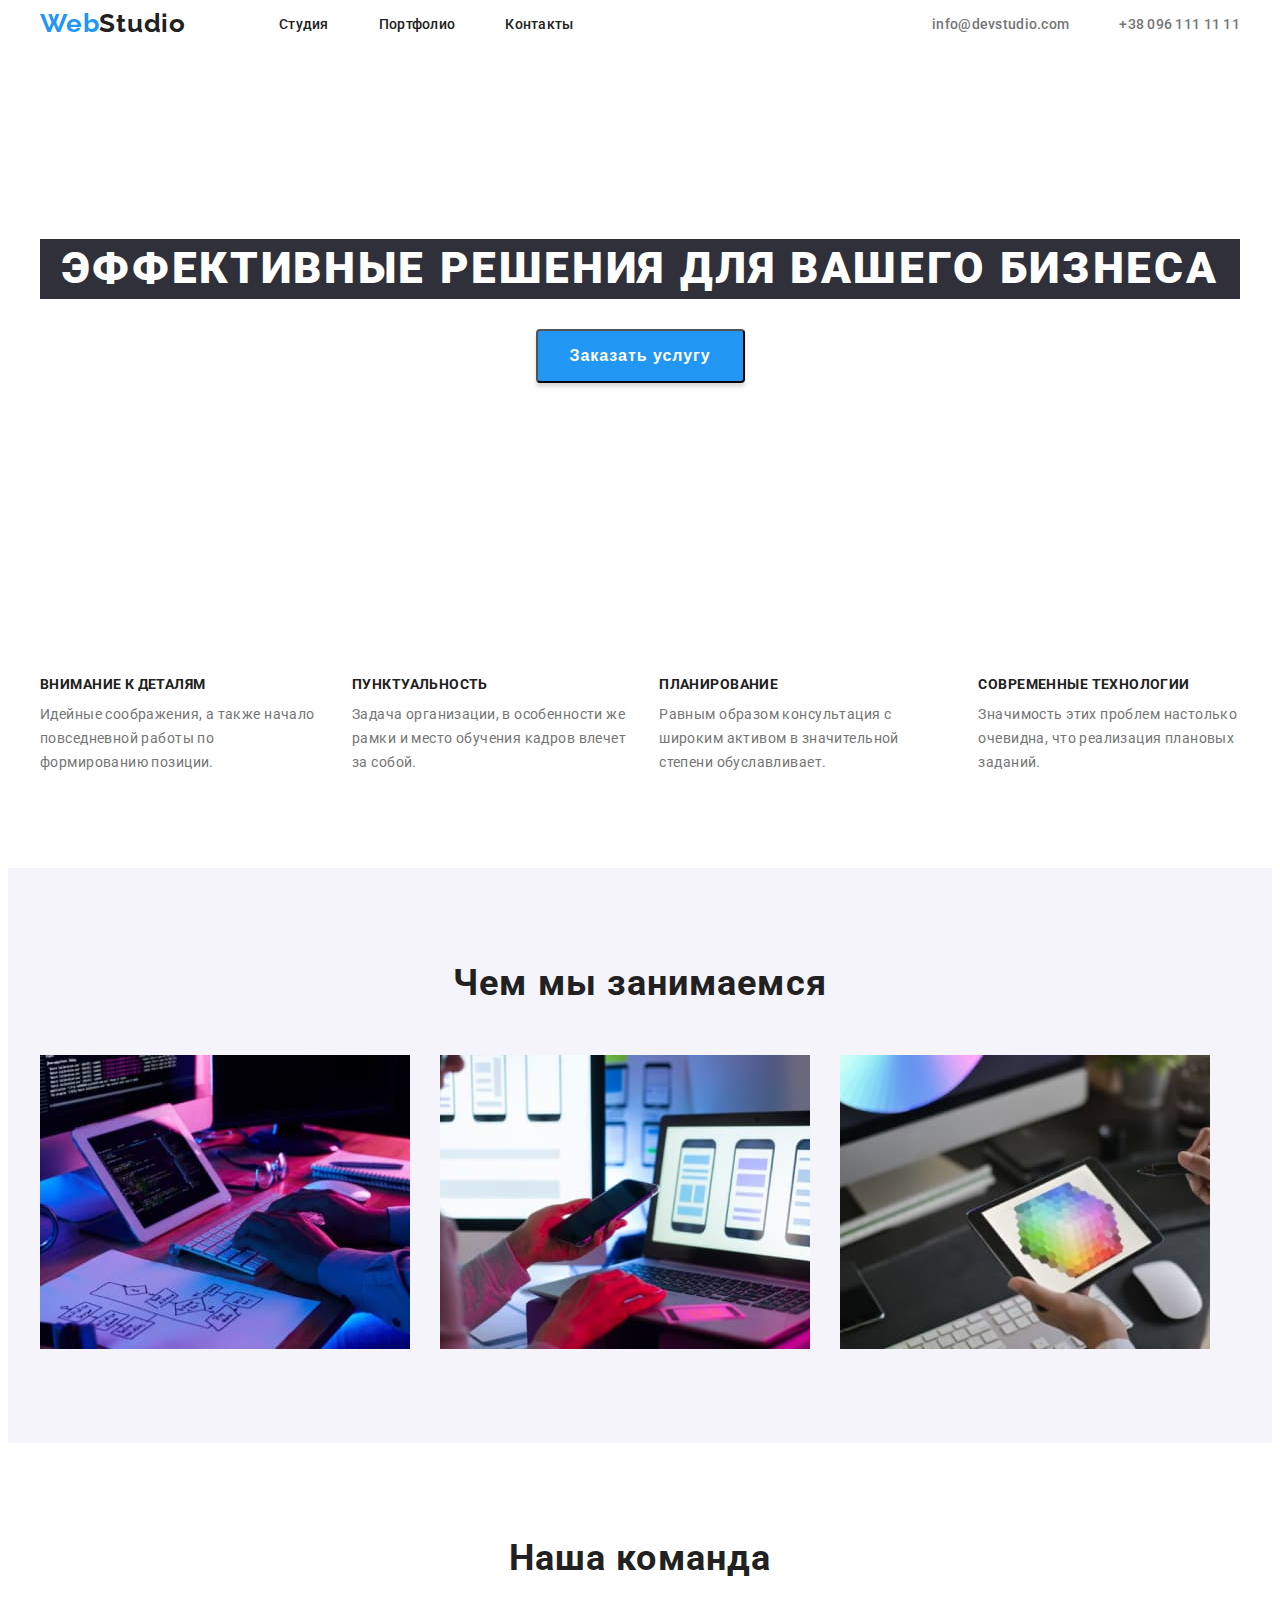
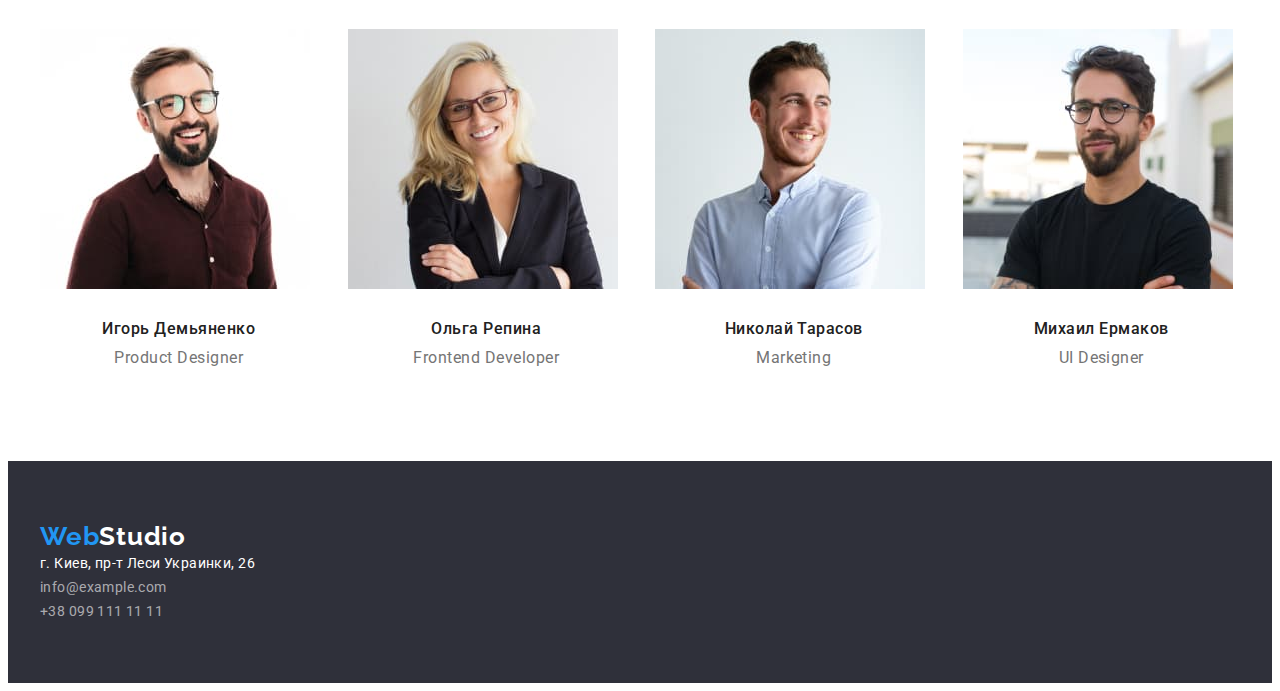
==== index.html @ 313ca06b "goit-markup-hw-03" ====
<!DOCTYPE html>
<html lang="ru">
<head>
    <meta charset="UTF-8">
    <meta http-equiv="X-UA-Compatible" content="IE=edge">
    <meta name="viewport" content="width=device-width, initial-scale=1.0">
    <title>Студия</title>
    <link rel="preconnect" href="https://fonts.googleapis.com">
    <link rel="preconnect" href="https://fonts.gstatic.com" crossorigin>
    <link href="https://fonts.googleapis.com/css2?family=Raleway:wght@700&family=Roboto:wght@400;500;700;900&display=swap" rel="stylesheet">
    <link rel="stylesheet" href="https://cdnjs.cloudflare.com/ajax/libs/modern-normalize/1.1.0/modern-normalize.min.css"
        integrity="sha512-wpPYUAdjBVSE4KJnH1VR1HeZfpl1ub8YT/NKx4PuQ5NmX2tKuGu6U/JRp5y+Y8XG2tV+wKQpNHVUX03MfMFn9Q=="
        crossorigin="anonymous" referrerpolicy="no-referrer" />
    <link rel="stylesheet" href="./css/style.css">
</head>
<body>
    <header class="header">
        <div class="container header-container">
            <nav class="navigation">
                <a class="link header-logo" href="/">Web<span class="header-logo-studio">Studio</span></a>
                <ul class="list header-nav">
                    <li class="header-nav-link"><a class="link header-link" href="">Студия</a></li>
                    <li class="header-nav-link"><a class="link header-link" href="./portfolio.html">Портфолио</a></li>
                    <li class="header-nav-link"><a class="link header-link" href="">Контакты</a></li>
                </ul> 
            </nav>
            <div class="header-contacts">
                <ul class="list list-contacts">
                    <li class="contact-item">
                        <a class="link contact" href="mailto:info@devstudio.com">info@devstudio.com</a>
                    </li>
                    <li class="contact-item">
                        <a class="link contact" href="tel:+380961111111">+38 096 111 11 11</a>
                    </li>
                </ul>
            </div>
        </div>
    </header>

    <main>
        <section class="section hero">
            <div class="container">
                <h1 class="hero-title">Эффективные решения для вашего бизнеса</h1>
                <button class="hero-button" type="button">Заказать услугу</button>
            </div>
        </section>
        <section class="section">
            <div  class="container our-particular">
                <!-- Заголовок этой секции будет спрятан-->
                <h2 class="particular-main-title visually-hidden">Особенности</h2>
                <ul class="list particular-list">
                <li class="particular-item">
                    <h3 class="particular-title">Внимание к деталям</h3>
                    <p class="particular-text">Идейные соображения, а также начало повседневной работы по формированию позиции.</p>
                </li>
                <li class="particular-item">
                    <h3 class="particular-title">Пунктуальность</h3>
                    <p class="particular-text">Задача организации, в особенности же рамки и место обучения кадров влечет за собой.</p>
                </li> 
                <li class="particular-item">
                    <h3 class="particular-title">Планирование</h3>
                    <p class="particular-text">Равным образом консультация с широким активом в значительной степени обуславливает.</p>
                </li>
    
                <li class="particular-item">
                    <h3 class="particular-title">Современные технологии</h3>
                    <p class="particular-text">Значимость этих проблем настолько очевидна, что реализация плановых заданий.</p>
                </li>      
                </ul>
            </div>
        </section>
        <section class="section teams">
            <div class="container">
                <h2 class="we-do-main-title">Чем мы занимаемся</h2>
                <ul class="list we-do-list">
                    <li class="we-do-item">
                        <a class="we-do-link" href="/"><img src="./images/work1.jpg" alt="Работа за компютером" width="370" height="294"/></a>
                    </li>
                    <li class="we-do-item">
                        <a class="we-do-link" href="/"><img src="./images/work2.jpg" alt="Работа за ноутбуком с телефоном в руках" width="370" height="294" /></a>
                    </li>
                    <li class="we-do-item">
                        <a class="we-do-link" href="/"><img src="./images/work3.jpg" alt="Работа в планшете с цветовой гаммой" width="370" height="294" /></a>
                    </li>
                </ul>
            </div>
        </section>
        <section class="section">
            <div class="container">
                <h2 class="teams-main-title">Наша команда</h2>
                <ul class="list teams-list">
                    <li class="teams-item">
                        <a class="teams-link" href="/"><img src="./images/teamcard1.jpg" alt="Молодой парень в очках с бородой, в коричневом поло" width="270" height="260"/></a>
                        <h3 class="teams-second-title">Игорь Демьяненко</h3>
                        <p lang="en" class="teams-text">Product Designer</p>
                    </li>
                    <li class="teams-item">
                        <a class="teams-link" href="/"><img src="./images/teamcard2.jpg" alt="Девушка блондинка в очках и черном пиджаке" width="270"
                        height="260" /></a>
                        <h3 class="teams-second-title">Ольга Репина</h3>
                        <p lang="en" class="teams-text">Frontend Developer</p>
                    </li>

                    <li class="teams-item">
                        <a class="teams-link" href="/"><img src="./images/teamcard3.jpg" alt="Молодой русый парень в белой рубашке" width="270" height="260" /></a>
                        <h3 class="teams-second-title">Николай Тарасов</h3>
                        <p lang="en" class="teams-text">Marketing</p>   
                    </li>

                    <li class="teams-item">
                        <a class="teams-link" href="/"><img src="./images/teamcard4.jpg" alt="Молодой тёмный парень в очках и в чёрной футболе" width="270" height="260" /></a>
                        <h3 class="teams-second-title">Михаил Ермаков</h3>
                        <p lang="en" class="teams-text">UI Designer</p>
                    </li>
                </ul>
            </div>
        </section>
    </main>
    <footer class="footer">
        <div  class="container address-list">
            <address class="address">
                <a class="link address-logo" href="/">Web<span class="address-logo-studio">Studio</span></a>
                <ul class="list footer-list">
                    <li class="footer-item">
                        <a class="link address-maps" href="https://goo.gl/maps/sPVmuzEyMVxs1MJm6">г. Киев, пр-т Леси Украинки, 26</a>
                    </li>
                    <li class="footer-item">
                        <a class="link address-mail" href="mailto:info@example.com">info@example.com</a>
                    </li>
                    <li class="footer-item">
                        <a class="link address-tel" href="tel:+380991111111">+38 099 111 11 11</a>
                    </li>
                </ul>
            </address>
        </div>
    </footer>  
</body>
</html>
---- css/style.css ----
:root {
  --main-title-color: #212121;
  --second-title-color: #ffffff;
  --third-title-color: #212121;
  --main-text-color: #757575;
  --second-text-color: #212121;
  --third-text-color: #ffffff;
  --fourth-text-color: rgba(255, 255, 255, 0.6);
  --accent-color: #2196f3;
  --main-button-color: #ffffff;
  --main-header-text-color: #212121;
  --second-header-text-color: #757575;
}

body {
  font-family: "Roboto", sans-serif;
  color: #757575;
}

p, h1, h2, h3, h4, h5, h6{
  margin: 0;
} 
 
ul {
  margin: 0;
  padding: 0;
}

.container {
  width: 1200px;
  padding-left: 15px;
  padding-right: 15px;
  margin: 0 auto
}

button{
  cursor: pointer;
  min-width: 200px;
  min-height: 50px;
}
img{
  display: block;
}

.list {
  list-style: none;
}

.link {
  text-decoration: none;
}

/*-------------СТУДИЯ--------------*/

/*-------------HEADER--------------*/

.header-logo {
  font-family: Raleway;
  font-weight: 700;
  font-size: 26px;
  line-height: 1.19;
  letter-spacing: 0.03em;
 color: var(--accent-color);
}
.header-logo-studio{
  margin-right: 93px;
 }

.header-logo-studio {
  color: var(--main-header-text-color);
}

.header-container{
  display: flex;
  align-items: center;
}

.navigation{
  display: flex;
  align-items: center;
}

.header-nav{
  display: flex;
}

.header-link  {
  color: var(--main-header-text-color);
  font-weight: 500;
  font-size: 14px;
  line-height: 1.14;
  letter-spacing: 0.02em;
}

.header-link:hover,
.header-link:focus {
  color: var(--accent-color);
}

.header-nav-link:not(:last-child){
  margin-right: 50px;
}

.list-contacts a{
  font-weight: 500;
  font-size: 14px;
  line-height: 1.14;
  letter-spacing: 0.02em;
  color: var(--second-header-text-color);
}
.list-contacts{
  display: flex;
}

.header-contacts{
  margin-left: auto;
}

.contact-item:not(:last-child){
  margin-right: 50px;
}

.contact,
.header-link{
  padding: 32px 0;
}
.contact:focus,
.contact:hover {
  color: var(--accent-color);
}

.section{
  padding-top: 94px;
  padding-bottom: 94px;
}

/*------------HERO-----------*/

.hero{
  padding-top: 200px;
  padding-bottom: 200px;
}

.hero-title {
  font-weight: 900;
  font-size: 44px;
  line-height: 1.36;
  text-align: center;
  letter-spacing: 0.06em;
  text-transform: uppercase;
  color: var(--second-title-color);
  background-color: #2f303a;
  }


.hero-button {
  font-weight: 700;
  font-size: 16px;
  line-height: 1.87;
  display: flex;
  align-items: center;
  text-align: center;
  letter-spacing: 0.06em;
  color: var(--main-button-color);
  background-color: #2196f3;
  box-shadow: 0px 4px 4px rgba(0, 0, 0, 0.15);
  border-radius: 4px;
}

.hero-button {
  display: block;
  margin: 0 auto;
  margin-top: 30px;
  padding: 10px 32px;
  cursor: pointer;
}

/*------PARTICULAR------*/


.visually-hidden {
  position: absolute;
  white-space: nowrap;
  width: 1px;
  height: 1px;
  overflow: hidden;
  border: 0;
  padding: 0;
  clip: rect(0 0 0 0);
  clip-path: inset(50%);
  margin: -1px;
}
.particular-list{
  display: flex;
}

.particular-title {
  font-weight: 700;
  font-size: 14px;
  line-height: 1.14;
  letter-spacing: 0.03em;
  text-transform: uppercase;
  color: var(--second-text-color);
  margin-bottom: 10px;
}

.particular-item:not(:last-child){
  margin-right: 30px;
}

.particular-text {
  font-size: 14px;
  line-height: 1.71;
  letter-spacing: 0.03em;
}

/*-----WE DO-----*/

.we-do-main-title {
  font-weight: 700;
  font-size: 36px;
  line-height: 1.17;
  text-align: center;
  letter-spacing: 0.03em;
  color: var(--second-text-color);
  margin-bottom: 50px;
}
.we-do-list{
  display: flex;
  align-items: center;
  margin: 0 auto;
  padding: 0;
}
.we-do-item{
  width: calc((100% - 60px) / 3));

  }

.we-do-item:not(:last-child){
  margin-right: 30px;
    }

/*------TEAMS-----*/

.teams{
  background-color: #F5F4FA;
}

.teams-main-title {
  font-weight: 700;
  font-size: 36px;
  line-height: 1.17;
  text-align: center;
  letter-spacing: 0.03em;
  color: var(--main-title-color);
  margin-bottom: 50px;
}

.teams-second-title {
  font-weight: 500;
  font-size: 16px;
  line-height: 1.19;
  text-align: center;
  letter-spacing: 0.03em;
  color: var(--main-title-color);
  margin-bottom: 10px;
  margin-top: 30px;
}

.teams-list{
  display: flex;
  flex-wrap: wrap;
}

.teams-item{
  flex-basis: calc((100% - 3 * 30px) / 4);
}

.teams-item:not(:last-child){
  margin-right: 30px;
}

.teams-text {
  font-size: 16px;
  line-height: 1.19;
  text-align: center;
  letter-spacing: 0.03em;
}

  
/*-----FOOTER----*/
.address-list{
  display: block;
  padding-top: 60px;
  padding-bottom: 60px;
  }

.footer{
  background: #2F303A;
}

.address-logo {
  font-family: Raleway;
  font-style: normal;
  font-weight: bold;
  font-weight: 700;
  font-size: 26px;
  line-height: 1.19;
  letter-spacing: 0.03em;
  color: var(--accent-color);
  background-color: #2f303a;
  margin-bottom: 20px;
}

.address-logo-studio {
  color: var(--third-text-color);
}

.address-maps {
  font-style: normal;
  font-weight: normal;
  font-size: 14px;
  line-height: 1.71;
  letter-spacing: 0.03em;
  color: var(--third-text-color);
  background: #2f303a;
  margin-bottom: 9px;
}

.address-mail {
  font-style: normal;
  font-weight: normal;
  font-size: 14px;
  line-height: 1.71;
  letter-spacing: 0.03em;
  color: rgba(255, 255, 255, 0.6);
  background: #2f303a;
  margin-bottom: 9px;
}

.address-tel {
  font-style: normal;
  font-weight: normal;
  font-size: 14px;
  line-height: 1.71;
  letter-spacing: 0.03em;
  color: rgba(255, 255, 255, 0.6);
  background: #2f303a;
}


.
/*---------ПОРТФОЛИО---------*/

/*--------КНОПКИ ФИЛЬТРА--------*/


.visually-hidden {
  position: absolute;
  white-space: nowrap;
  width: 1px;
  height: 1px;
  overflow: hidden;
  border: 0;
  padding: 0;
  clip: rect(0 0 0 0);
  clip-path: inset(50%);
  margin: -1px;
}

/*---------BUTTONS----------*/

.filter-button {
  font-family: inherit;
  font-weight: 500;
  font-size: 16px;
  line-height: 1.62;
  text-align: center;
  letter-spacing: 0.03em
  color: var(--second-text-color);
}

.filter-button:hover,
.filter-button:focus {
  background: #2196f3;
  box-shadow: 0px 3px 1px rgba(0, 0, 0, 0.1), 0px 1px 2px rgba(0, 0, 0, 0.08),
    0px 2px 2px rgba(0, 0, 0, 0.12);
  border-radius: 4px;
}

/*-----------EXAMPLES-----------*/


.portfolio-buttons{
  margin-bottom: 34px;
  }

.filter-buttons{
  display: flex;
  justify-content: center;
  }
   
.filter-button-item:not(:last-child){
  margin-right: 8px;
  }
    
.filter-button{
  min-width: 73px;
  min-height: 38px;
  padding: 6px 22px;
  background: #F5F4FA;
  border-radius: 4px;
  }

.examples-title {
  font-weight: 700;
  font-size: 18px;
  line-height: 2;
  letter-spacing: 0.06em;
  color: var(--main-title-color);
  margin-top: 20px;
}

.examples-text {
  font-size: 16px;
  line-height: 1.87;
  letter-spacing: 0.03em;
  margin-top: 4px;
}

.examples-list{
  display: flex;
  flex-wrap: wrap;
  margin-left: -30px;
  margin-top: -30px;
}

.examples-list > .example-item{
  flex-basis: calc(100% / 3) - 30px;
  margin-left: 30px;
  margin-top: 30px;
}

.examples-card{
  padding-left: 24px;
  padding-right: 24px;
   background: #FFFFFF;
  border: 1px solid #EEEEEE;
  box-sizing: border-box;
}
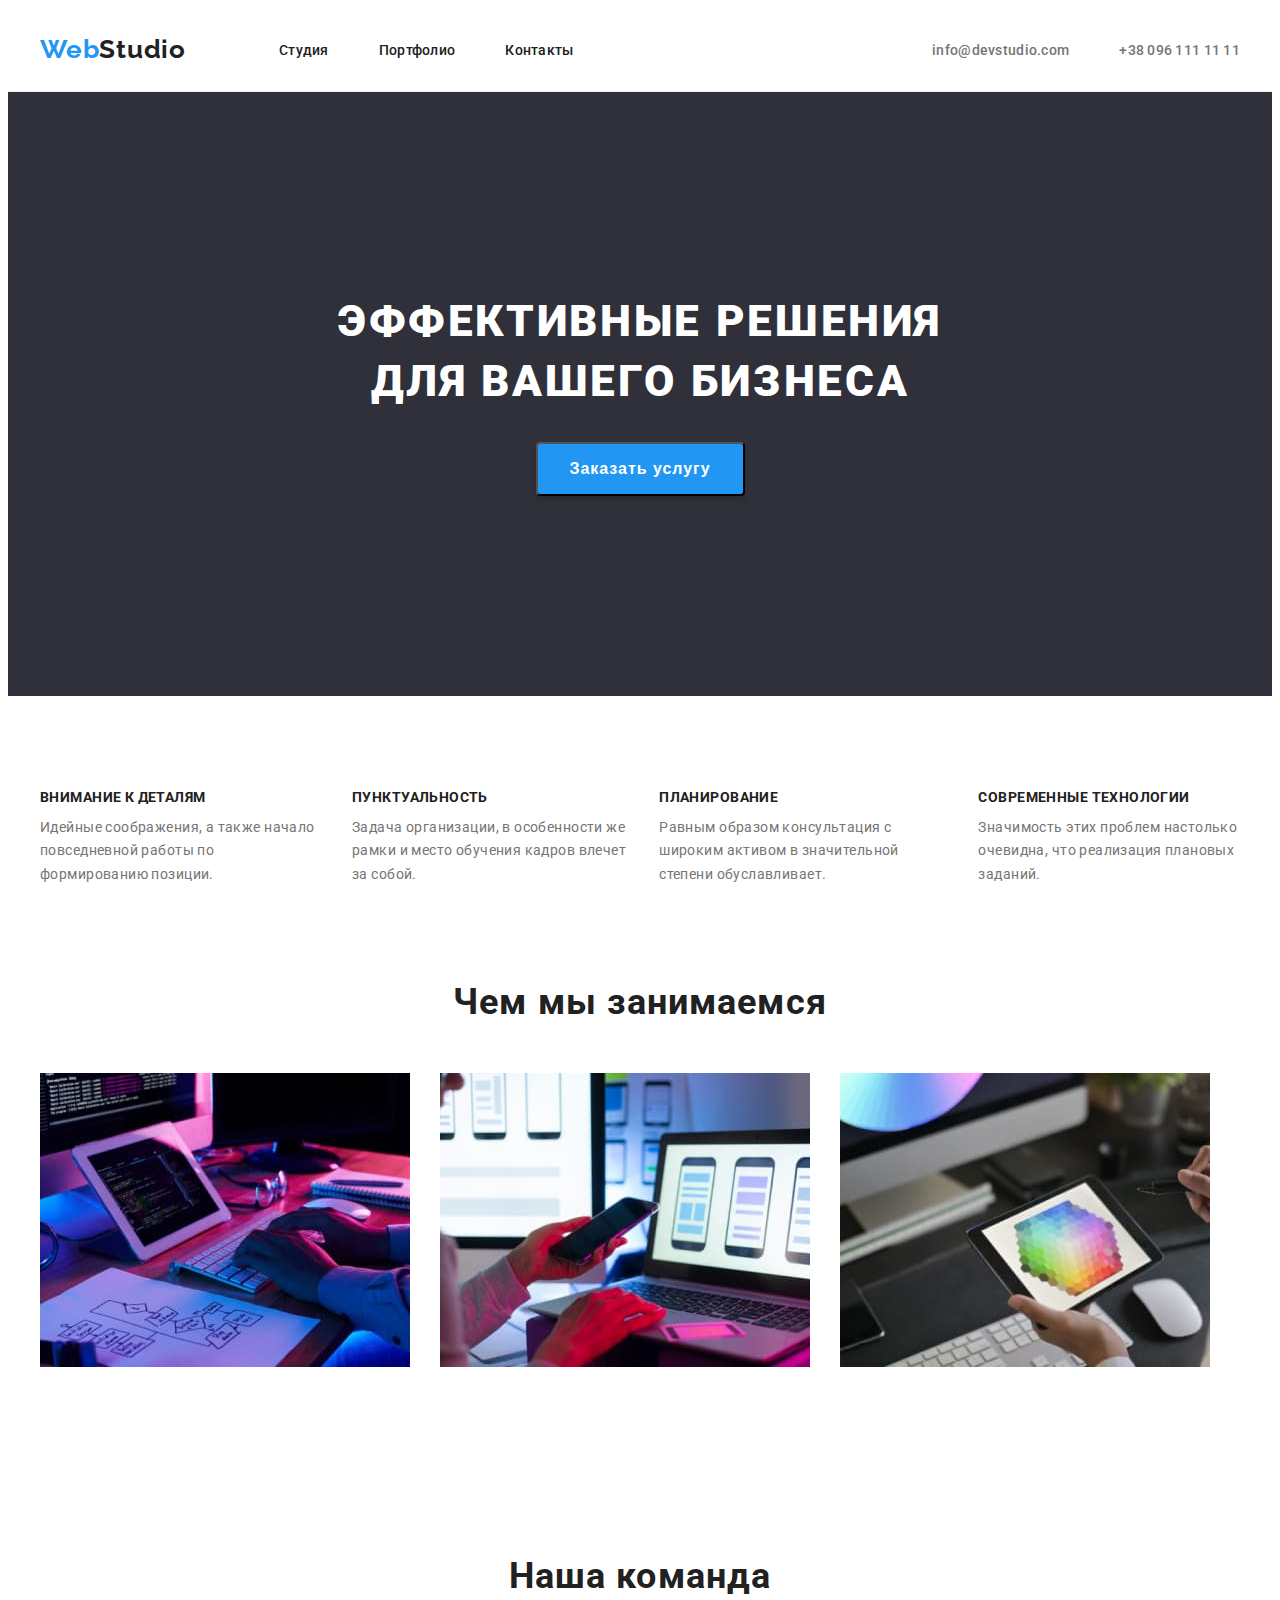
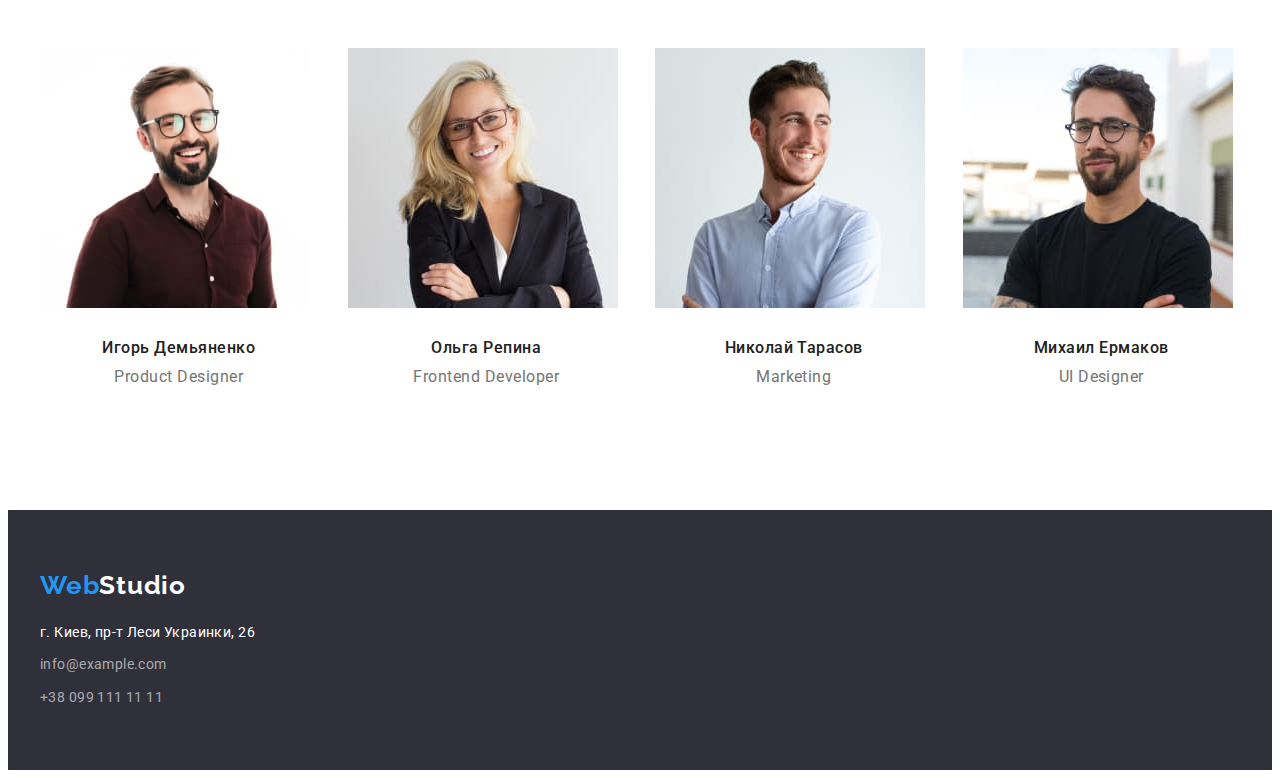
==== commit 246c8e77: "goit-markup-hw-03" ====
--- a/index.html
+++ b/index.html
@@ -44,7 +44,7 @@
                 <button class="hero-button" type="button">Заказать услугу</button>
             </div>
         </section>
-        <section class="section">
+        <section class="section particular">
             <div  class="container our-particular">
                 <!-- Заголовок этой секции будет спрятан-->
                 <h2 class="particular-main-title visually-hidden">Особенности</h2>
@@ -69,7 +69,7 @@
                 </ul>
             </div>
         </section>
-        <section class="section teams">
+        <section class="section we-do">
             <div class="container">
                 <h2 class="we-do-main-title">Чем мы занимаемся</h2>
                 <ul class="list we-do-list">
@@ -85,32 +85,40 @@
                 </ul>
             </div>
         </section>
-        <section class="section">
+        <section class="section teams">
             <div class="container">
                 <h2 class="teams-main-title">Наша команда</h2>
                 <ul class="list teams-list">
                     <li class="teams-item">
                         <a class="teams-link" href="/"><img src="./images/teamcard1.jpg" alt="Молодой парень в очках с бородой, в коричневом поло" width="270" height="260"/></a>
-                        <h3 class="teams-second-title">Игорь Демьяненко</h3>
-                        <p lang="en" class="teams-text">Product Designer</p>
+                        <div class="teams-card">
+                            <h3 class="teams-second-title">Игорь Демьяненко</h3>
+                            <p lang="en" class="teams-text">Product Designer</p>
+                        </div>
                     </li>
                     <li class="teams-item">
                         <a class="teams-link" href="/"><img src="./images/teamcard2.jpg" alt="Девушка блондинка в очках и черном пиджаке" width="270"
                         height="260" /></a>
-                        <h3 class="teams-second-title">Ольга Репина</h3>
-                        <p lang="en" class="teams-text">Frontend Developer</p>
+                        <div class="teams-card">
+                            <h3 class="teams-second-title">Ольга Репина</h3>
+                            <p lang="en" class="teams-text">Frontend Developer</p>
+                        </div>
                     </li>
 
                     <li class="teams-item">
                         <a class="teams-link" href="/"><img src="./images/teamcard3.jpg" alt="Молодой русый парень в белой рубашке" width="270" height="260" /></a>
-                        <h3 class="teams-second-title">Николай Тарасов</h3>
-                        <p lang="en" class="teams-text">Marketing</p>   
+                        <div class="teams-card">
+                            <h3 class="teams-second-title">Николай Тарасов</h3>
+                            <p lang="en" class="teams-text">Marketing</p>
+                        </div>   
                     </li>
 
                     <li class="teams-item">
                         <a class="teams-link" href="/"><img src="./images/teamcard4.jpg" alt="Молодой тёмный парень в очках и в чёрной футболе" width="270" height="260" /></a>
-                        <h3 class="teams-second-title">Михаил Ермаков</h3>
-                        <p lang="en" class="teams-text">UI Designer</p>
+                        <div class="teams-card">
+                            <h3 class="teams-second-title">Михаил Ермаков</h3>
+                            <p lang="en" class="teams-text">UI Designer</p>
+                        </div>
                     </li>
                 </ul>
             </div>
--- a/css/style.css
+++ b/css/style.css
@@ -53,7 +53,9 @@
 /*-------------СТУДИЯ--------------*/
 
 /*-------------HEADER--------------*/
-
+ .header{
+   border-bottom: 1px solid #ECECEC;
+ }
 .header-logo {
   font-family: Raleway;
   font-weight: 700;
@@ -61,6 +63,7 @@
   line-height: 1.19;
   letter-spacing: 0.03em;
  color: var(--accent-color);
+ padding: 25 0;
 }
 .header-logo-studio{
   margin-right: 93px;
@@ -84,6 +87,9 @@
   display: flex;
 }
 
+.header-nav-link{
+  padding: 32px 0;
+}
 .header-link  {
   color: var(--main-header-text-color);
   font-weight: 500;
@@ -134,14 +140,16 @@
   padding-bottom: 94px;
 }
 
-/*------------HERO-----------*/
+/*----------HERO-----------*/
 
 .hero{
   padding-top: 200px;
   padding-bottom: 200px;
+  background-color: #2F303A;;
 }
 
 .hero-title {
+  max-width: 696px;
   font-weight: 900;
   font-size: 44px;
   line-height: 1.36;
@@ -150,6 +158,7 @@
   text-transform: uppercase;
   color: var(--second-title-color);
   background-color: #2f303a;
+  margin: 0 auto;
   }
 
 
@@ -177,7 +186,9 @@
 
 /*------PARTICULAR------*/
 
-
+.section.particular{
+  padding-bottom: 0px;
+}
 .visually-hidden {
   position: absolute;
   white-space: nowrap;
@@ -242,10 +253,6 @@
 
 /*------TEAMS-----*/
 
-.teams{
-  background-color: #F5F4FA;
-}
-
 .teams-main-title {
   font-weight: 700;
   font-size: 36px;
@@ -264,7 +271,6 @@
   letter-spacing: 0.03em;
   color: var(--main-title-color);
   margin-bottom: 10px;
-  margin-top: 30px;
 }
 
 .teams-list{
@@ -287,19 +293,20 @@
   letter-spacing: 0.03em;
 }
 
+.teams-card{
+  padding-top: 30px;
+  padding-bottom: 30px;
+}
   
 /*-----FOOTER----*/
-.address-list{
-  display: block;
+.footer{
   padding-top: 60px;
   padding-bottom: 60px;
-  }
-
-.footer{
   background: #2F303A;
-}
+  }
 
 .address-logo {
+  display: block;
   font-family: Raleway;
   font-style: normal;
   font-weight: bold;
@@ -317,6 +324,7 @@
 }
 
 .address-maps {
+  display: block;
   font-style: normal;
   font-weight: normal;
   font-size: 14px;
@@ -328,6 +336,7 @@
 }
 
 .address-mail {
+  display: block;
   font-style: normal;
   font-weight: normal;
   font-size: 14px;
@@ -339,6 +348,7 @@
 }
 
 .address-tel {
+  display: block;
   font-style: normal;
   font-weight: normal;
   font-size: 14px;
@@ -353,7 +363,6 @@
 /*---------ПОРТФОЛИО---------*/
 
 /*--------КНОПКИ ФИЛЬТРА--------*/
-
 
 .visually-hidden {
   position: absolute;
@@ -392,7 +401,7 @@
 
 
 .portfolio-buttons{
-  margin-bottom: 34px;
+  margin-bottom: 50px;
   }
 
 .filter-buttons{
@@ -418,7 +427,6 @@
   line-height: 2;
   letter-spacing: 0.06em;
   color: var(--main-title-color);
-  margin-top: 20px;
 }
 
 .examples-text {
@@ -442,9 +450,8 @@
 }
 
 .examples-card{
-  padding-left: 24px;
-  padding-right: 24px;
-   background: #FFFFFF;
+  padding: 20px 24px;
+  background: #FFFFFF;
   border: 1px solid #EEEEEE;
   box-sizing: border-box;
 }